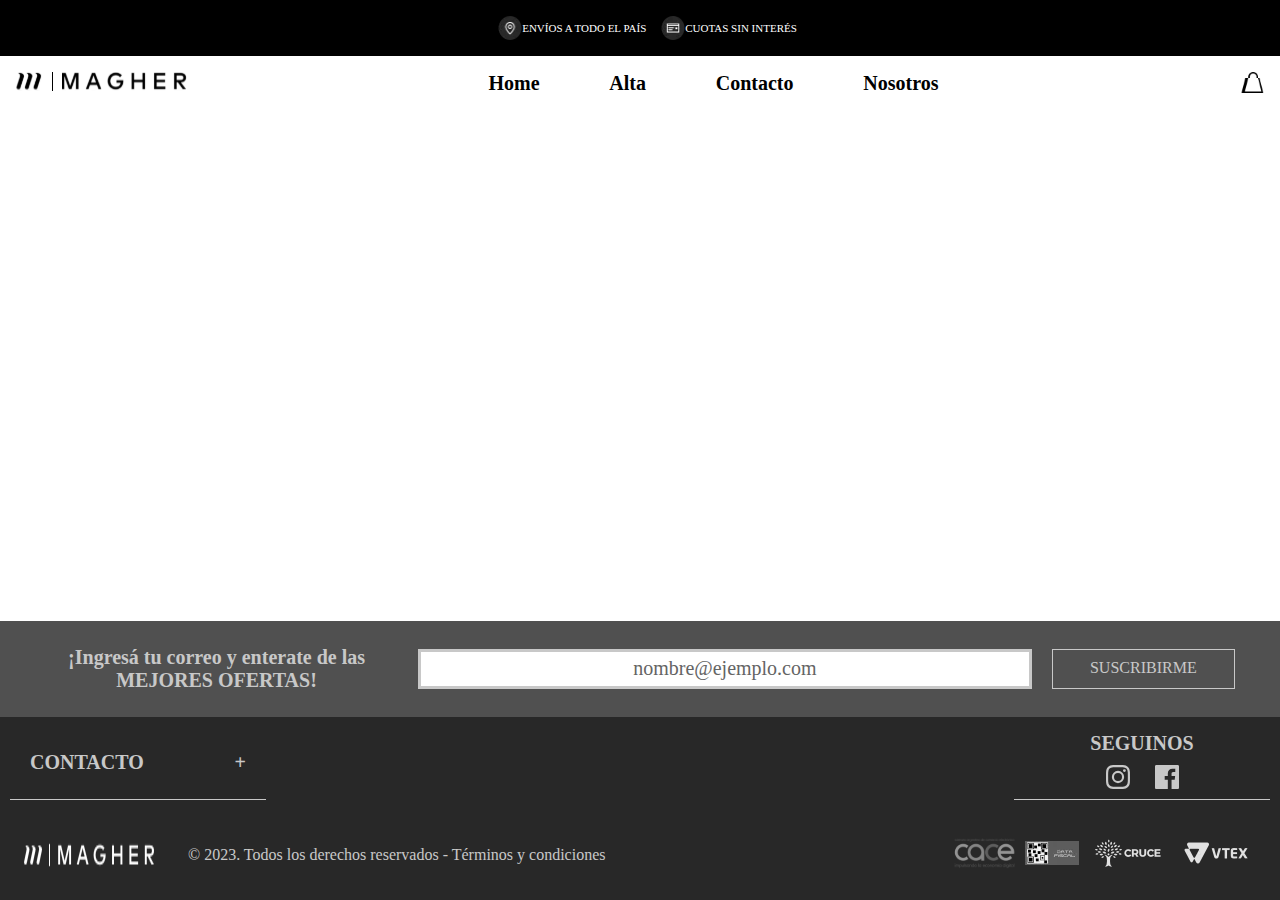
==== public/index.html @ 9e86ee28 "Header finished. Burguer Menu finished" ====
<!DOCTYPE html>
<html lang="en">
<head>
    <meta charset="UTF-8">
    <meta http-equiv="X-UA-Compatible" content="IE=edge">
    <meta name="viewport" content="width=device-width, initial-scale=1.0">
    <title>Document</title>

    <script defer src="../src/js/main.js"></script>
    <link rel="stylesheet" href="./styles/reset.css">
    <link rel="stylesheet" href="./styles/normalizer.css">
    <link rel="stylesheet" href="./styles/styles.css">
</head>
<body>
    <header class="Header">

        <section class="banner__article">
            <article class="article__top">
<!--iconos banner superior-->
                <picture class="top__icon">
                    <img src="../public/icons/icon-location.webp" alt="Location Icon" width="24" height="24px">
                    <p>ENVÍOS A TODO EL PAÍS</p>
                    <img src="../public/icons/icon-card.webp" alt="Card Icon" width="24" height="24px">
                    <p>CUOTAS SIN INTERÉS</p>
                </picture>
            </article>
        </section>

        <section class="main__article">
<!--Logo de la marca-->
            <article class="article__logo">
                <picture class="article__logo-img">
                    <img src="../public/images/logoHeader.svg" alt="Logo Header">
                </picture>
            </article>

<!--Barra de navegación-->
            <article class="article__navbar">
                <button id="open" class="open-menu">&#9776;</button>
                <nav class="navbar__nav" id="nav">
                    <button class="close-menu" id="close">X</i></button>
                    <ul class="nav__list">
                        <li class="nav__list-home"><a href="../public/index.html">Home</a></li>
                        <li class="nav__list-add"><a href="../public/pages/alta.html">Alta</a></li>
                        <li class="nav__list-contact"><a href="../public/pages/contacto.html">Contacto</a></li>
                        <li class="nav__list-about"><a href="../public/pages/nosotros.html">Nosotros</a></li>
                    </ul>
                </nav>
            </article>
<!--Icono de carrito de compras-->
            <article class="article__shop">
                <picture class="shop__icon">
                    <img src="../public/icons/icon-bag.png" alt="Shop Icon" width="24" height="24px">
                </picture>
            </article>
        </section>
    </header>


    <main class="Main">

    </main>




    <footer class="Footer">
<!--Suscripción a página de Ofertas-->
        <div class="footer__form">
            <p class="form__title">¡Ingresá tu correo y enterate de las MEJORES OFERTAS!</p>
            <form class="form__input" action="index.php" method="post">
                <input class="form__input-text" type="email" name="email" placeholder="nombre@ejemplo.com">
                <input class="form__input-buttom" type="submit" value="SUSCRIBIRME">
            </form>
        </div>

<!--Link a cotacto-->
        <div class="footer__box">
        <div class="footer__contact">
        <a href="../public/pages/contacto.html">CONTACTO</a>
        <a href="../public/pages/contacto.html">+</a>
        </div>

        <div class="footer__follow">
            <p class="follow__p">SEGUINOS</p>

<!--Redes Sociales de la Marca-->
            <picture class="follow__logo">
                <a class="logo__ig" href="https://www.instagram.com/magherok/?hl=es" target="_blank">
                <img src="../public/icons/icon-instagram.svg" alt="Instagram Logo">
                </a>
                <a class="logo__fb" href="https://www.facebook.com/magherok/?locale=es_LA" target="_blank">
                <img src="../public/icons/icon-facebook.svg" alt="Facebook Logo">
                </a>
            </picture>
            </div>

        </div>

<!--Logo del footer-->
        <div class="footer__brand">
            <picture class="footer__brand-logo">
                <img src="../public/images/logoFooter.webp" alt="Brand Image">
                <p class="brand__copy">&copy; 2023. Todos los derechos reservados - Términos y condiciones</p> 
            </picture>   
<!--Logos de links externos-->
            <picture class="footer__brand-refer">
                <a class="brand__cace" href="https://cace.org.ar/">
                <img src="../public/images/logoCace.svg" alt="Cace Logo">
                </a>
                <a class="brand__afip"  href="https://www.afip.gob.ar">
                <img src="../public/images/logoAfip.webp" alt="Afip Logo">
                </a>
                <a class="brand__cruce"  href="https://www.e-cruce.com">
                <img src="../public/images/logoCruce.webp" alt="Cruce Logo">
                </a>
                <a class="brand__vtex"  href="https://vtex.com">
                <img src="../public/images/logoVtex.webp" alt="Vtex Logo">
                </a>
            </picture>
        </div>
    </footer>
    
</body>
</html>
---- public/styles/normalizer.css ----
/*! normalize.css v8.0.1 | MIT License | github.com/necolas/normalize.css */

/* Document
   ========================================================================== */

/**
 * 1. Correct the line height in all browsers.
 * 2. Prevent adjustments of font size after orientation changes in iOS.
 */

 html {
  line-height: 1.15; /* 1 */
  -webkit-text-size-adjust: 100%; /* 2 */
}

/* Sections
   ========================================================================== */

/**
 * Remove the margin in all browsers.
 */

body {
  margin: 0;
  padding: 0;
}

/**
 * Render the `main` element consistently in IE.
 */

main {
  display: block;
}

/**
 * Correct the font size and margin on `h1` elements within `section` and
 * `article` contexts in Chrome, Firefox, and Safari.
 */

h1 {
  font-size: 2em;
  margin: 0.67em 0;
}

h2 { font-size: 1.75em; }
h3 { font-size: 1.5em ;}
/* Grouping content
   ========================================================================== */

/**
 * 1. Add the correct box sizing in Firefox.
 * 2. Show the overflow in Edge and IE.
 */

hr {
  box-sizing: content-box; /* 1 */
  height: 0; /* 1 */
  overflow: visible; /* 2 */
}

/**
 * 1. Correct the inheritance and scaling of font size in all browsers.
 * 2. Correct the odd `em` font sizing in all browsers.
 */

pre {
  font-family: monospace, monospace; /* 1 */
  font-size: 1em; /* 2 */
}

/* Text-level semantics
   ========================================================================== */

/**
 * Remove the gray background on active links in IE 10.
 */

a {
  background-color: transparent;
}

/**
 * 1. Remove the bottom border in Chrome 57-
 * 2. Add the correct text decoration in Chrome, Edge, IE, Opera, and Safari.
 */

abbr[title] {
  border-bottom: none; /* 1 */
  text-decoration: underline; /* 2 */
  text-decoration: underline dotted; /* 2 */
}

/**
 * Add the correct font weight in Chrome, Edge, and Safari.
 */

b,
strong {
  font-weight: bolder;
}

/**
 * 1. Correct the inheritance and scaling of font size in all browsers.
 * 2. Correct the odd `em` font sizing in all browsers.
 */

code,
kbd,
samp {
  font-family: monospace, monospace; /* 1 */
  font-size: 1em; /* 2 */
}

/**
 * Add the correct font size in all browsers.
 */

small {
  font-size: 80%;
}

/**
 * Prevent `sub` and `sup` elements from affecting the line height in
 * all browsers.
 */

sub,
sup {
  font-size: 75%;
  line-height: 0;
  position: relative;
  vertical-align: baseline;
}

sub {
  bottom: -0.25em;
}

sup {
  top: -0.5em;
}

/* Embedded content
   ========================================================================== */

/**
 * Remove the border on images inside links in IE 10.
 */

img {
  border-style: none;
}

/* Forms
   ========================================================================== */

/**
 * 1. Change the font styles in all browsers.
 * 2. Remove the margin in Firefox and Safari.
 */

button,
input,
optgroup,
select,
textarea {
  font-family: inherit; /* 1 */
  font-size: 100%; /* 1 */
  line-height: 1.15; /* 1 */
  margin: 0; /* 2 */
}

/**
 * Show the overflow in IE.
 * 1. Show the overflow in Edge.
 */

button,
input { /* 1 */
  overflow: visible;
}

/**
 * Remove the inheritance of text transform in Edge, Firefox, and IE.
 * 1. Remove the inheritance of text transform in Firefox.
 */

button,
select { /* 1 */
  text-transform: none;
}

/**
 * Correct the inability to style clickable types in iOS and Safari.
 */

button,
[type="button"],
[type="reset"],
[type="submit"] {
  -webkit-appearance: button;
}

/**
 * Remove the inner border and padding in Firefox.
 */

button::-moz-focus-inner,
[type="button"]::-moz-focus-inner,
[type="reset"]::-moz-focus-inner,
[type="submit"]::-moz-focus-inner {
  border-style: none;
  padding: 0;
}

/**
 * Restore the focus styles unset by the previous rule.
 */

button:-moz-focusring,
[type="button"]:-moz-focusring,
[type="reset"]:-moz-focusring,
[type="submit"]:-moz-focusring {
  outline: 1px dotted ButtonText;
}

/**
 * Correct the padding in Firefox.
 */

fieldset {
  padding: 0.35em 0.75em 0.625em;
}

/**
 * 1. Correct the text wrapping in Edge and IE.
 * 2. Correct the color inheritance from `fieldset` elements in IE.
 * 3. Remove the padding so developers are not caught out when they zero out
 *    `fieldset` elements in all browsers.
 */

legend {
  box-sizing: border-box; /* 1 */
  color: inherit; /* 2 */
  display: table; /* 1 */
  max-width: 100%; /* 1 */
  padding: 0; /* 3 */
  white-space: normal; /* 1 */
}

/**
 * Add the correct vertical alignment in Chrome, Firefox, and Opera.
 */

progress {
  vertical-align: baseline;
}

/**
 * Remove the default vertical scrollbar in IE 10+.
 */

textarea {
  overflow: auto;
}

/**
 * 1. Add the correct box sizing in IE 10.
 * 2. Remove the padding in IE 10.
 */

[type="checkbox"],
[type="radio"] {
  box-sizing: border-box; /* 1 */
  padding: 0; /* 2 */
}

/**
 * Correct the cursor style of increment and decrement buttons in Chrome.
 */

[type="number"]::-webkit-inner-spin-button,
[type="number"]::-webkit-outer-spin-button {
  height: auto;
}

/**
 * 1. Correct the odd appearance in Chrome and Safari.
 * 2. Correct the outline style in Safari.
 */

[type="search"] {
  -webkit-appearance: textfield; /* 1 */
  outline-offset: -2px; /* 2 */
}

/**
 * Remove the inner padding in Chrome and Safari on macOS.
 */

[type="search"]::-webkit-search-decoration {
  -webkit-appearance: none;
}

/**
 * 1. Correct the inability to style clickable types in iOS and Safari.
 * 2. Change font properties to `inherit` in Safari.
 */

::-webkit-file-upload-button {
  -webkit-appearance: button; /* 1 */
  font: inherit; /* 2 */
}

/* Interactive
   ========================================================================== */

/*
 * Add the correct display in Edge, IE 10+, and Firefox.
 */

details {
  display: block;
}

/*
 * Add the correct display in all browsers.
 */

summary {
  display: list-item;
}

/* Misc
   ========================================================================== */

/**
 * Add the correct display in IE 10+.
 */

template {
  display: none;
}

/**
 * Add the correct display in IE 10.
 */

[hidden] {
  display: none;
}
---- public/styles/styles.css ----
/* // Header */
.Header {
  font-family: "roboto-bold";
}
.Header .main__article {
  font-weight: 700;
  font-size: 20px;
}
.Header .banner__article {
  background-color: rgb(0, 0, 0);
  color: white;
  padding: 1rem;
  font-size: 11px;
}
.Header .article__top {
  display: flex;
  align-items: center;
  justify-content: center;
}
.Header .article__top .top__icon {
  display: flex;
  align-items: center;
}
.Header .article__top .top__icon img {
  margin-left: 15px;
}

@media (min-width: 320px) {
  .Header .main__article {
    display: flex;
    justify-content: space-between;
    padding: 1rem;
  }
  .Header .main__article .article__navbar {
    display: flex;
  }
}
@media (min-width: 768px) {
  .Header .main__article .article__navbar .nav__list {
    display: flex;
    align-items: center;
    width: 300px;
    justify-content: space-between;
  }
}
@media (min-width: 1024px) {
  .Header .main__article .article__navbar .nav__list {
    width: 450px;
  }
}
/* // Footer */
footer {
  font-family: "MarkPro-Medium";
  position: fixed;
  bottom: 0;
  width: 100%;
  background-color: rgb(40, 40, 40);
  color: rgb(200, 200, 200);
}
footer .footer__form {
  background-color: rgb(80, 80, 80);
}

@media (min-width: 320px) {
  footer {
    height: auto;
  }
  footer .footer__form {
    display: flex;
    align-items: center;
    justify-content: space-between;
    flex-direction: column;
    padding: 10px 20px;
  }
  footer .footer__form .form__title {
    text-align: center;
    font-size: 20px;
    font-weight: 600;
    padding: 5px 20px;
    margin: 10px;
  }
  footer .footer__form .form__input {
    display: flex;
    align-items: center;
    flex-direction: column;
    width: 100%;
    margin: 5px;
  }
  footer .footer__form .form__input .form__input-text {
    border: 3px solid rgb(200, 200, 200);
    color: rgb(100, 100, 100);
    width: 100%;
    height: 40px;
    background-color: white;
    padding: 5px;
    font-size: 20px;
    font-weight: 400;
  }
  footer .footer__form .form__input .form__input-buttom {
    border: 1px solid rgb(200, 200, 200);
    text-align: center;
    height: 40px;
    width: 100%;
    margin: 5px;
    cursor: pointer;
  }
  footer .footer__form .form__input .form__input-buttom:hover {
    background-color: rgb(200, 200, 200);
    color: white;
  }
  footer .footer__contact {
    display: flex;
    align-items: center;
    justify-content: space-between;
    font-size: 20px;
    font-weight: 600;
    padding: 5px 20px;
    border-bottom: solid 1px rgb(200, 200, 200);
    margin: 10px;
  }
  footer .footer__follow {
    display: flex;
    align-items: center;
    justify-content: space-between;
    font-size: 20px;
    font-weight: 600;
    padding: 5px 20px;
    border-bottom: solid 1px rgb(200, 200, 200);
    margin: 10px;
  }
  footer .footer__follow .logo__fb {
    margin-left: 20px;
  }
  footer .footer__brand {
    margin-top: 20px;
    margin-bottom: 20px;
    padding: 0 20px;
  }
  footer .footer__brand .brand__copy {
    margin: 10px 0 10px 0;
  }
  footer .footer__brand .footer__brand-refer {
    display: flex;
    align-items: center;
    justify-content: space-between;
  }
  footer .footer__brand .footer__brand-refer .brand__cace {
    margin: 5px;
  }
  footer .footer__brand .footer__brand-refer .brand__afip {
    margin: 5px;
  }
  footer .footer__brand .footer__brand-refer .brand__cruce {
    margin: 5px;
  }
  footer .footer__brand .footer__brand-refer .brand__vtex {
    margin: 5px;
  }
}
@media (min-width: 768px) {
  .form__input-text {
    text-align: center;
  }
}
@media (min-width: 1024px) {
  footer .footer__form {
    display: flex;
    flex-direction: row;
    flex-wrap: nowrap;
    align-items: center;
  }
  footer .footer__form .form__input {
    display: flex;
    align-items: center;
    flex-direction: row;
    width: 100%;
    margin: 5px;
    margin-right: 20px;
  }
  footer .footer__form .form__input .form__input-buttom {
    width: 30%;
    margin-left: 20px;
  }
  footer .footer__box {
    display: flex;
    align-items: stretch;
    justify-content: space-between;
  }
  footer .footer__box .follow__p {
    margin-bottom: 10px;
  }
  footer .footer__box .footer__contact {
    width: 20%;
    margin: 10px;
  }
  footer .footer__box .footer__follow {
    display: flex;
    flex-direction: column;
    width: 20%;
  }
  footer .footer__brand {
    display: flex;
    align-items: center;
    justify-content: space-between;
  }
  footer .footer__brand .footer__brand-logo {
    display: flex;
  }
  footer .footer__brand .footer__brand-logo .brand__copy {
    margin-left: 30px;
  }
}
/* // Navbar */
.nav__list {
  list-style-type: none;
  display: flex;
  gap: 1rem;
}

.nav-list li a {
  text-decoration: none;
  color: #1c1c1c;
}

.open-menu,
.close-menu {
  display: none;
}

@media screen and (max-width: 550px) {
  .open-menu,
  .close-menu {
    display: block;
    border: 0;
    font-size: 1.25rem;
    background-color: transparent;
    cursor: pointer;
  }
  .open-menu {
    color: #1c1c1c;
  }
  .close-menu {
    color: #ececec;
  }
  .navbar__nav {
    opacity: 0;
    visibility: hidden;
    display: flex;
    flex-direction: column;
    align-items: end;
    gap: 1rem;
    position: absolute;
    top: 0;
    right: 0;
    bottom: 0;
    background-color: #1c1c1c;
    padding: 2rem;
    box-shadow: 0 0 0 100vmax rgba(0, 0, 0, 0.5);
  }
  .navbar__nav.visible {
    opacity: 1;
    visibility: visible;
  }
  .nav__list {
    flex-direction: column;
    align-items: end;
  }
  .nav__list li a {
    color: #ececec;
  }
}
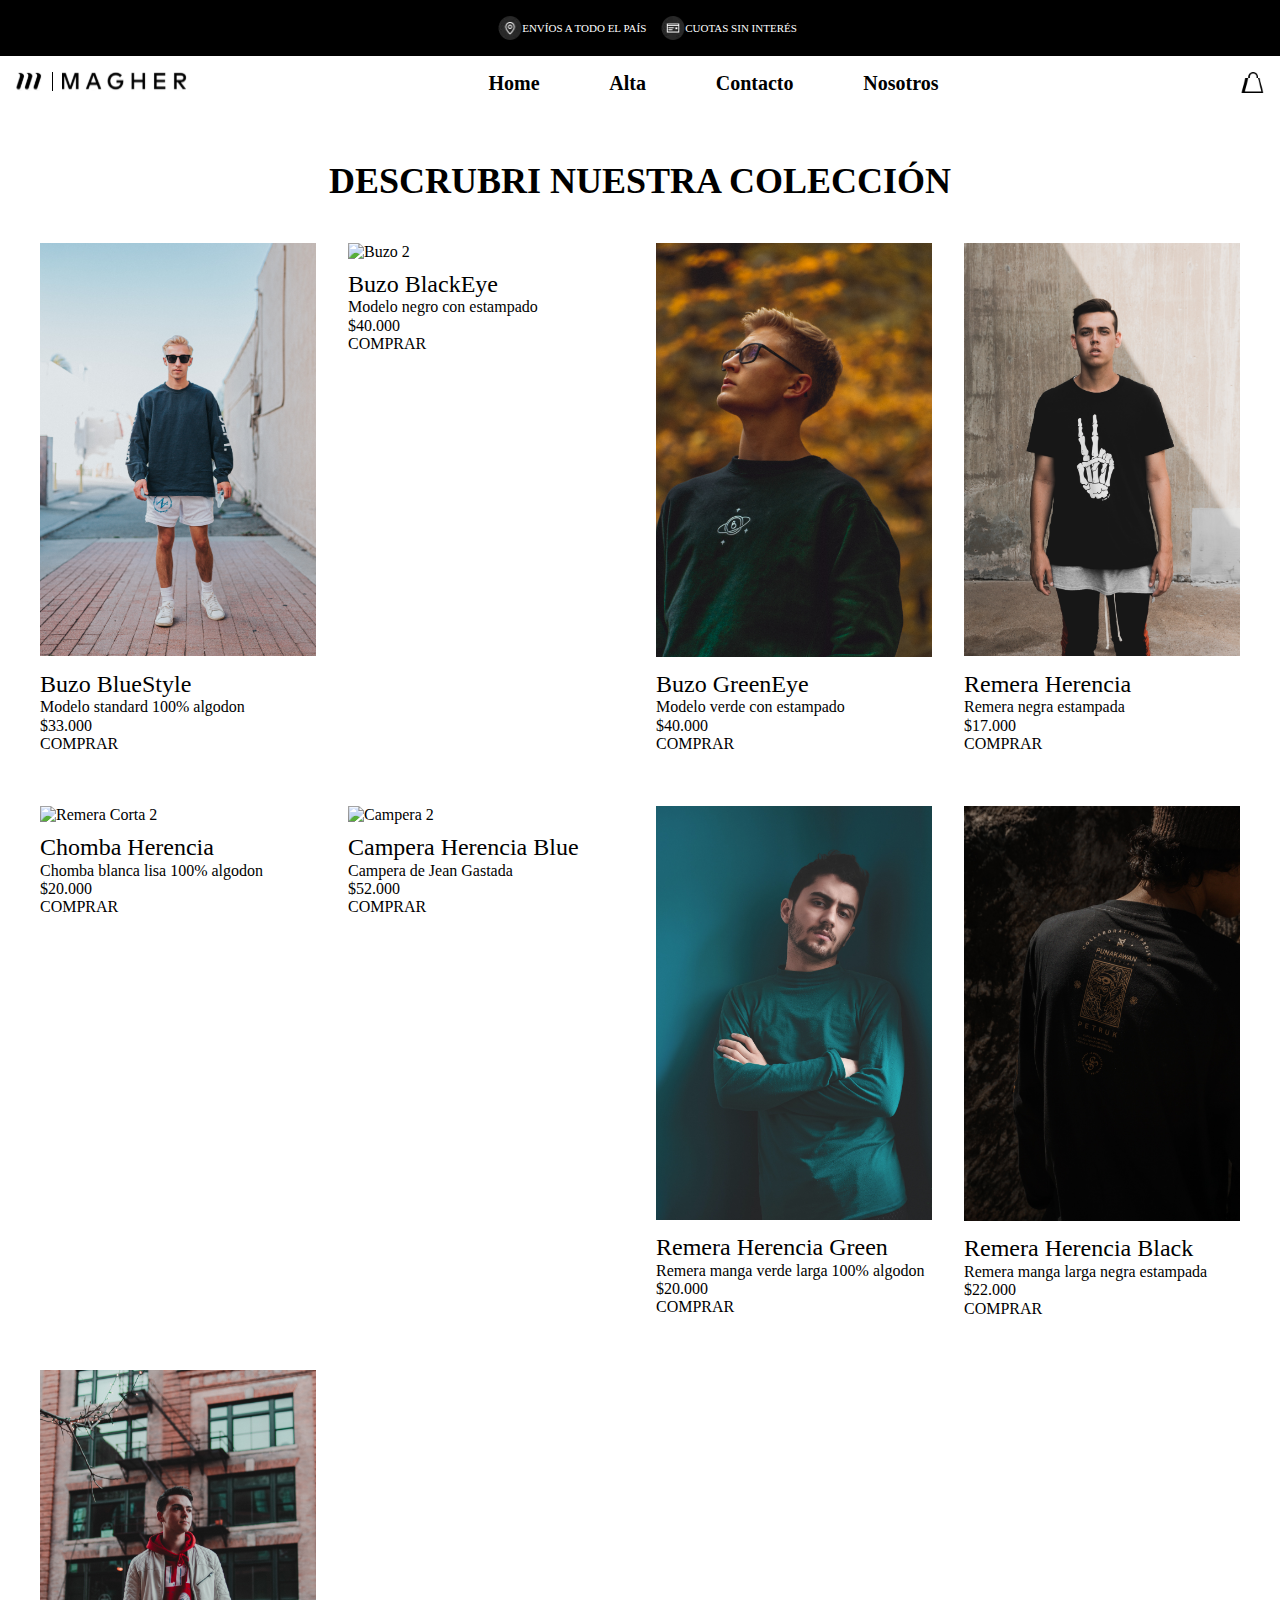
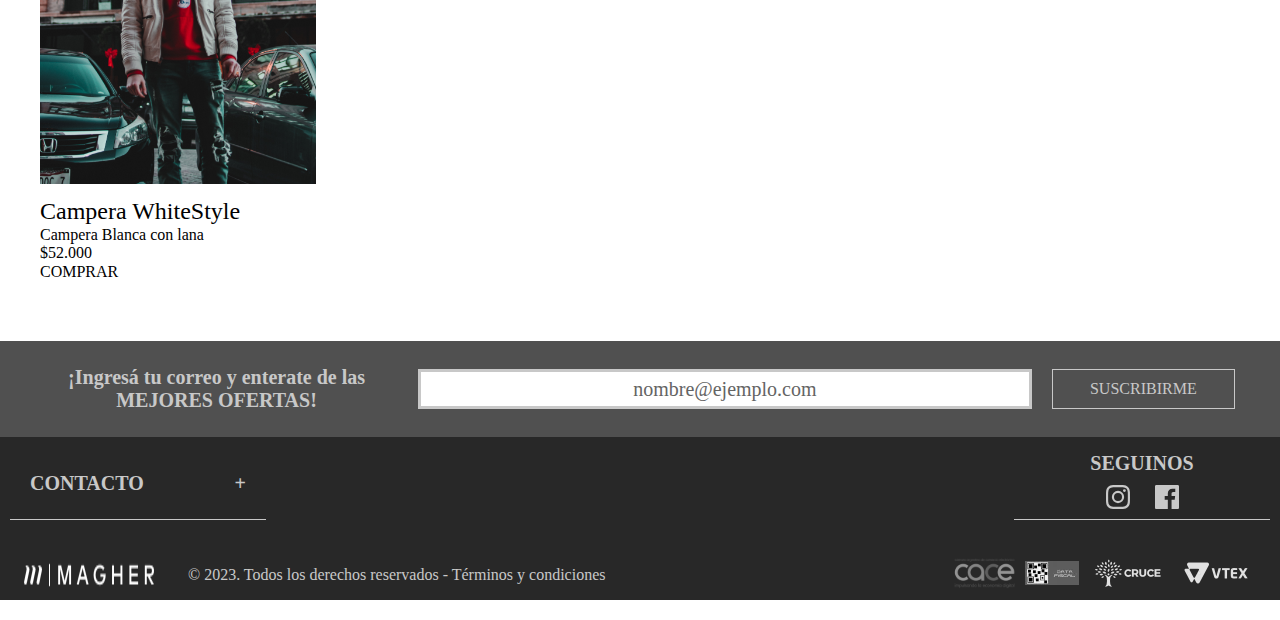
==== commit d307292a: "Index main on going" ====
--- a/public/index.html
+++ b/public/index.html
@@ -4,12 +4,13 @@
     <meta charset="UTF-8">
     <meta http-equiv="X-UA-Compatible" content="IE=edge">
     <meta name="viewport" content="width=device-width, initial-scale=1.0">
-    <title>Document</title>
+    <title>Magher</title>
 
     <script defer src="../src/js/main.js"></script>
     <link rel="stylesheet" href="./styles/reset.css">
     <link rel="stylesheet" href="./styles/normalizer.css">
     <link rel="stylesheet" href="./styles/styles.css">
+    <script src="https://kit.fontawesome.com/887a835504.js" crossorigin="anonymous"></script>
 </head>
 <body>
     <header class="Header">
@@ -58,11 +59,159 @@
 
 
     <main class="Main">
-
+        
+        <section class="header__title">
+            <article class="title__article">
+                <h1 class="article__h1">DESCRUBRI NUESTRA COLECCIÓN</h1>
+            </article>
+        </section>
+
+        <section class="main__product">
+            <article class="product__article">
+                <header class="product__article-h">
+                    <picture>
+                        <img src="./catalog/c_buzo1.jpg" alt="Buzo 1">
+                    </picture>
+                </header>
+                <main class="product__article-m">
+                    <h3>Buzo BlueStyle</h2>
+                    <p>Modelo standard 100% algodon</p>
+                    <p>$33.000</p>
+                </main>
+                <footer class="product__article-f">
+                    <button">COMPRAR</button>
+                </footer>
+            </article>
+
+            <article class="product__article">
+                <header class="product__article-h">
+                    <picture>
+                        <img src="./catalog/c_buzo2.jpg" alt="Buzo 2">
+                    </picture>
+                </header>
+                <main class="product__article-m">
+                    <h3>Buzo BlackEye</h2>
+                    <p>Modelo negro con estampado</p>
+                    <p>$40.000</p>
+                </main>
+                <footer class="product__article-f">
+                    <button">COMPRAR</button>
+                </footer>
+            </article>
+
+            <article class="product__article">
+                <header class="product__article-h">
+                    <picture>
+                        <img src="./catalog/c_buzo3.jpg" alt="Buzo 3">
+                    </picture>
+                </header>
+                <main class="product__article-m">
+                    <h3>Buzo GreenEye</h2>
+                    <p>Modelo verde con estampado</p>
+                    <p>$40.000</p>
+                </main>
+                <footer class="product__article-f">
+                    <button">COMPRAR</button>
+                </footer>
+            </article>
+
+            <article class="product__article">
+                <header class="product__article-h">
+                    <picture>
+                        <img src="./catalog/c_remeraC1.jpg" alt="Remera Corta 1">
+                    </picture>
+                </header>
+                <main class="product__article-m">
+                    <h3>Remera Herencia</h2>
+                    <p>Remera negra estampada</p>
+                    <p>$17.000</p>
+                </main>
+                <footer class="product__article-f">
+                    <button">COMPRAR</button>
+                </footer>
+            </article>
+
+            <article class="product__article">
+                <header class="product__article-h">
+                    <picture>
+                        <img src="./catalog/c_remeraC2.jpg" alt="Remera Corta 2">
+                    </picture>
+                </header>
+                <main class="product__article-m">
+                    <h3>Chomba Herencia</h2>
+                    <p>Chomba blanca lisa 100% algodon</p>
+                    <p>$20.000</p>
+                </main>
+                <footer class="product__article-f">
+                    <button">COMPRAR</button>
+                </footer>
+            </article>
+
+            <article class="product__article">
+                <header class="product__article-h">
+                    <picture>
+                        <img src="./catalog/c_campera2.jpg" alt="Campera 2">
+                    </picture>
+                </header>
+                <main class="product__article-m">
+                    <h3>Campera Herencia Blue</h2>
+                    <p>Campera de Jean Gastada</p>
+                    <p>$52.000</p>
+                </main>
+                <footer class="product__article-f">
+                    <button">COMPRAR</button>
+                </footer>
+            </article>
+
+            <article class="product__article">
+                <header class="product__article-h">
+                    <picture>
+                        <img src="./catalog/c_remeraL2.jpg" alt="Remera Larga 2">
+                    </picture>
+                </header>
+                <main class="product__article-m">
+                    <h3>Remera Herencia Green</h2>
+                    <p>Remera manga verde larga 100% algodon</p>
+                    <p>$20.000</p>
+                </main>
+                <footer class="product__article-f">
+                    <button">COMPRAR</button>
+                </footer>
+            </article>
+
+            <article class="product__article">
+                <header class="product__article-h">
+                    <picture>
+                        <img src="./catalog/c_remeraL3.jpg" alt="Remera Larga 3">
+                    </picture>
+                </header>
+                <main class="product__article-m">
+                    <h3>Remera Herencia Black</h2>
+                    <p>Remera manga larga negra estampada</p>
+                    <p>$22.000</p>
+                </main>
+                <footer class="product__article-f">
+                    <button">COMPRAR</button>
+                </footer>
+            </article>
+
+            <article class="product__article">
+                <header class="product__article-h">
+                    <picture>
+                        <img src="./catalog/c_campera1.jpg" alt="Campera 1">
+                    </picture>
+                </header>
+                <main class="product__article-m">
+                    <h3>Campera WhiteStyle</h2>
+                    <p>Campera Blanca con lana</p>
+                    <p>$52.000</p>
+                </main>
+                <footer class="product__article-f">
+                    <button">COMPRAR</button>
+                </footer>
+            </article>
+        </section>
     </main>
-
-
-
 
     <footer class="Footer">
 <!--Suscripción a página de Ofertas-->
--- a/public/styles/styles.css
+++ b/public/styles/styles.css
@@ -48,16 +48,55 @@
     width: 450px;
   }
 }
+.Main {
+  padding: 20px;
+}
+@media (min-width: 320px) {
+  .Main .article__h1 {
+    font-size: 20px;
+    font-weight: 600;
+    text-align: center;
+    margin-bottom: 20px;
+  }
+  .Main .main__product {
+    display: grid;
+    grid-template-columns: 1fr;
+    gap: 1rem;
+    font-family: Georgia, "Times New Roman", Times, serif;
+  }
+  .Main .main__product img {
+    max-width: 100%;
+    height: auto;
+    margin-bottom: 10px;
+  }
+}
+@media (min-width: 768px) {
+  .Main .article__h1 {
+    font-size: 36px;
+  }
+  .Main .main__product {
+    grid-template-columns: 1fr 1fr;
+  }
+}
+@media (min-width: 1024px) {
+  .Main .main__product {
+    grid-template-columns: 1fr 1fr 1fr 1fr;
+    gap: 2rem;
+    padding: 20px;
+  }
+  .Main .main__product .product__article {
+    margin-bottom: 20px;
+  }
+}
+
 /* // Footer */
-footer {
+.Footer {
   font-family: "MarkPro-Medium";
-  position: fixed;
-  bottom: 0;
   width: 100%;
   background-color: rgb(40, 40, 40);
   color: rgb(200, 200, 200);
 }
-footer .footer__form {
+.Footer .footer__form {
   background-color: rgb(80, 80, 80);
 }
 
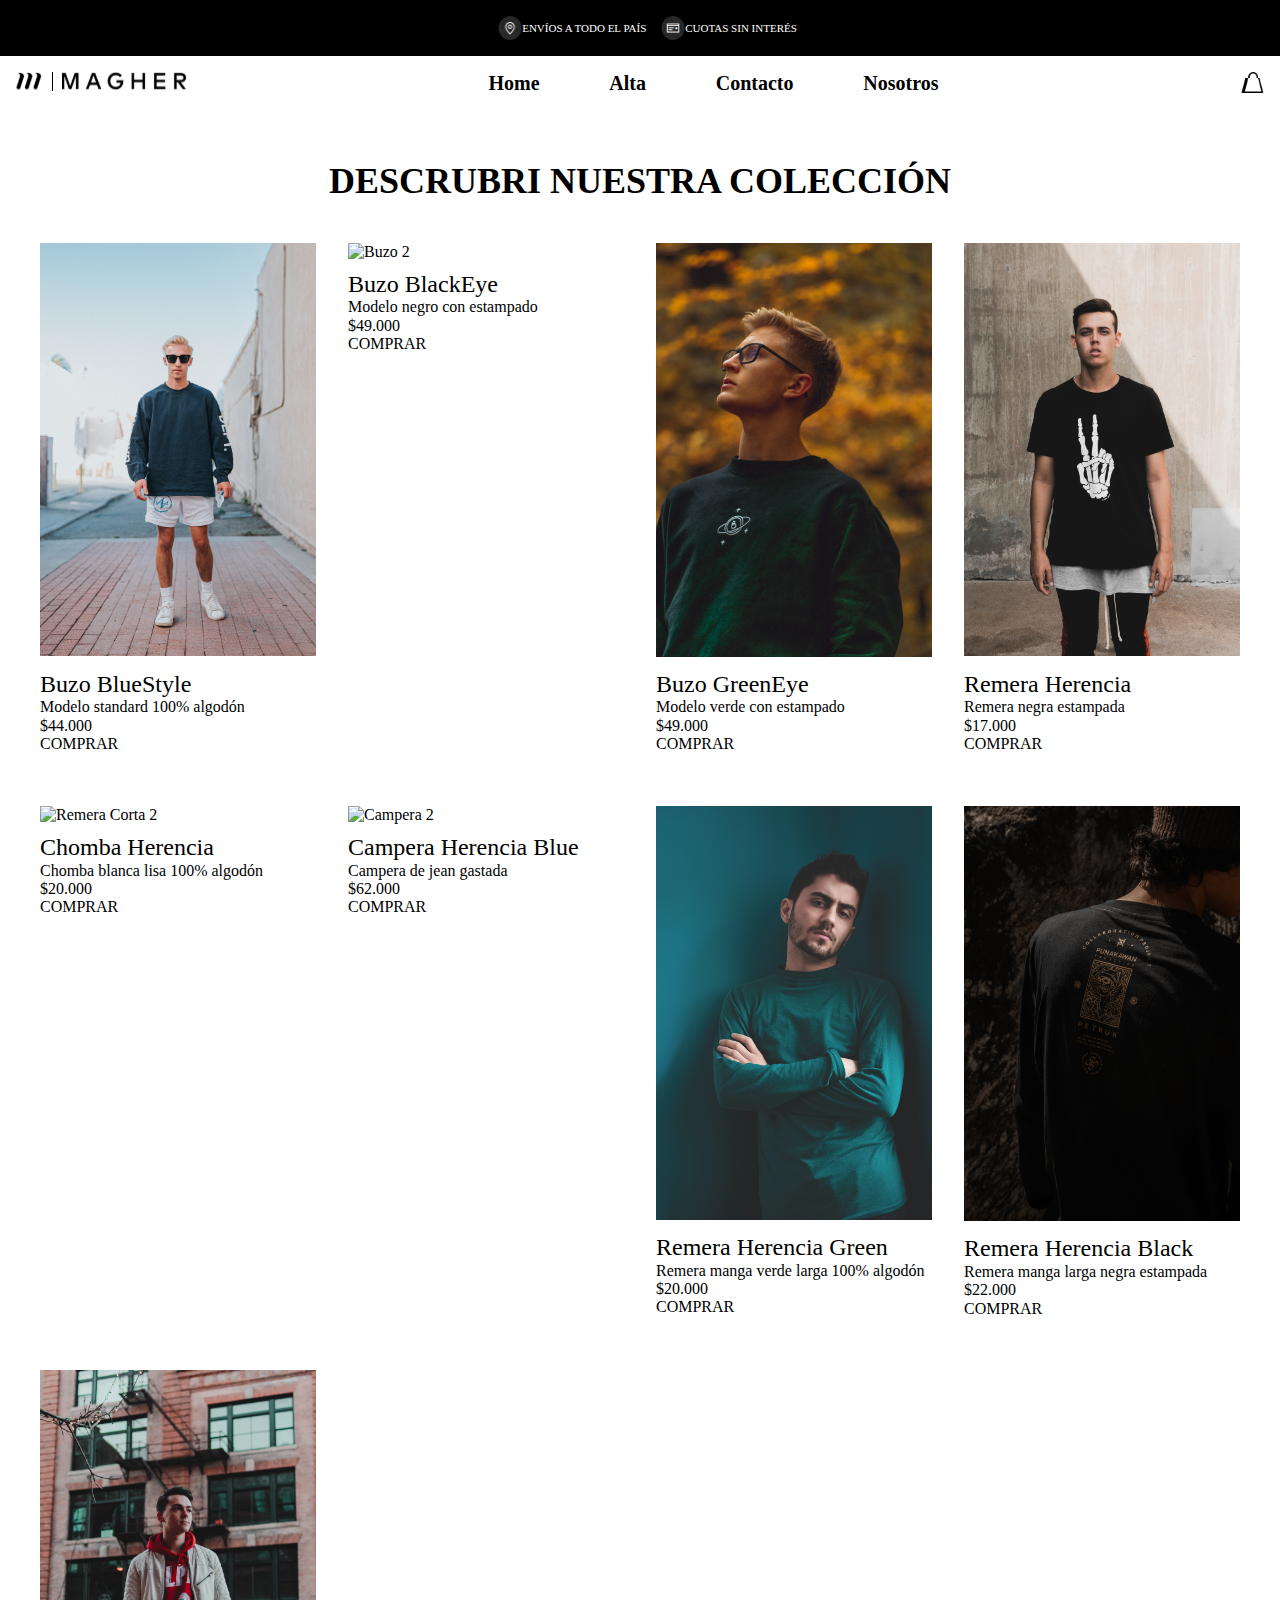
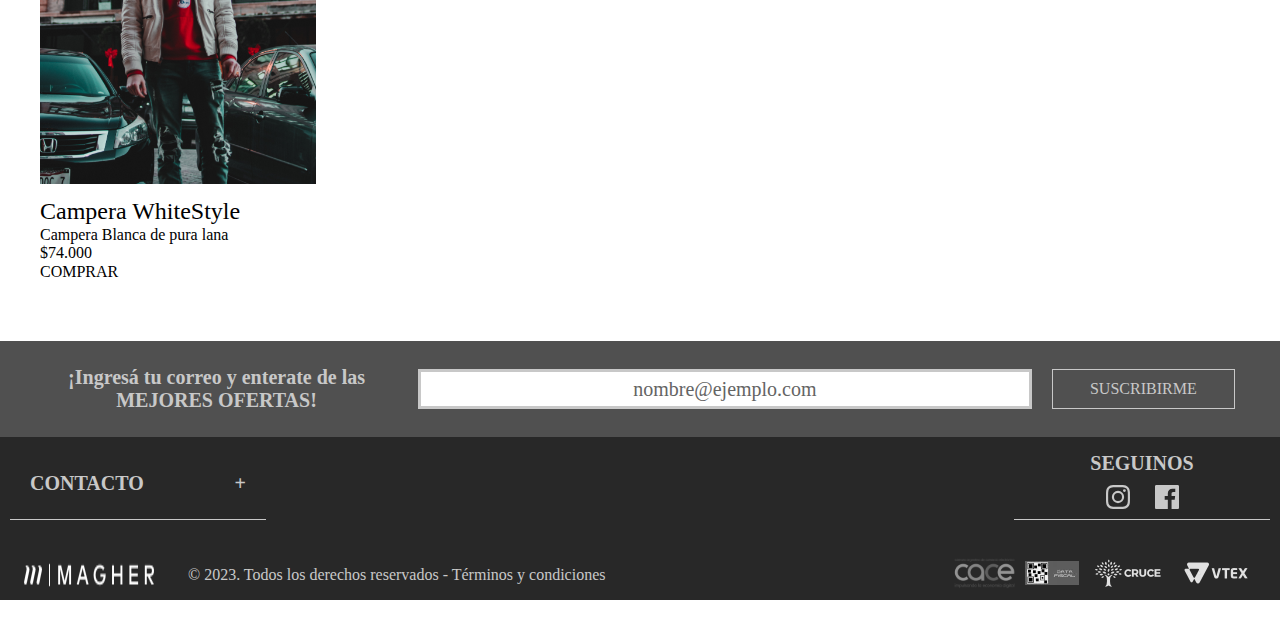
==== commit 69913523: "index on going. fix prices & images" ====
--- a/public/index.html
+++ b/public/index.html
@@ -75,8 +75,8 @@
                 </header>
                 <main class="product__article-m">
                     <h3>Buzo BlueStyle</h2>
-                    <p>Modelo standard 100% algodon</p>
-                    <p>$33.000</p>
+                    <p>Modelo standard 100% algodón</p>
+                    <p>$44.000</p>
                 </main>
                 <footer class="product__article-f">
                     <button">COMPRAR</button>
@@ -92,7 +92,7 @@
                 <main class="product__article-m">
                     <h3>Buzo BlackEye</h2>
                     <p>Modelo negro con estampado</p>
-                    <p>$40.000</p>
+                    <p>$49.000</p>
                 </main>
                 <footer class="product__article-f">
                     <button">COMPRAR</button>
@@ -108,7 +108,7 @@
                 <main class="product__article-m">
                     <h3>Buzo GreenEye</h2>
                     <p>Modelo verde con estampado</p>
-                    <p>$40.000</p>
+                    <p>$49.000</p>
                 </main>
                 <footer class="product__article-f">
                     <button">COMPRAR</button>
@@ -139,7 +139,7 @@
                 </header>
                 <main class="product__article-m">
                     <h3>Chomba Herencia</h2>
-                    <p>Chomba blanca lisa 100% algodon</p>
+                    <p>Chomba blanca lisa 100% algodón</p>
                     <p>$20.000</p>
                 </main>
                 <footer class="product__article-f">
@@ -155,8 +155,8 @@
                 </header>
                 <main class="product__article-m">
                     <h3>Campera Herencia Blue</h2>
-                    <p>Campera de Jean Gastada</p>
-                    <p>$52.000</p>
+                    <p>Campera de jean gastada</p>
+                    <p>$62.000</p>
                 </main>
                 <footer class="product__article-f">
                     <button">COMPRAR</button>
@@ -171,7 +171,7 @@
                 </header>
                 <main class="product__article-m">
                     <h3>Remera Herencia Green</h2>
-                    <p>Remera manga verde larga 100% algodon</p>
+                    <p>Remera manga verde larga 100% algodón</p>
                     <p>$20.000</p>
                 </main>
                 <footer class="product__article-f">
@@ -203,8 +203,8 @@
                 </header>
                 <main class="product__article-m">
                     <h3>Campera WhiteStyle</h2>
-                    <p>Campera Blanca con lana</p>
-                    <p>$52.000</p>
+                    <p>Campera Blanca de pura lana</p>
+                    <p>$74.000</p>
                 </main>
                 <footer class="product__article-f">
                     <button">COMPRAR</button>
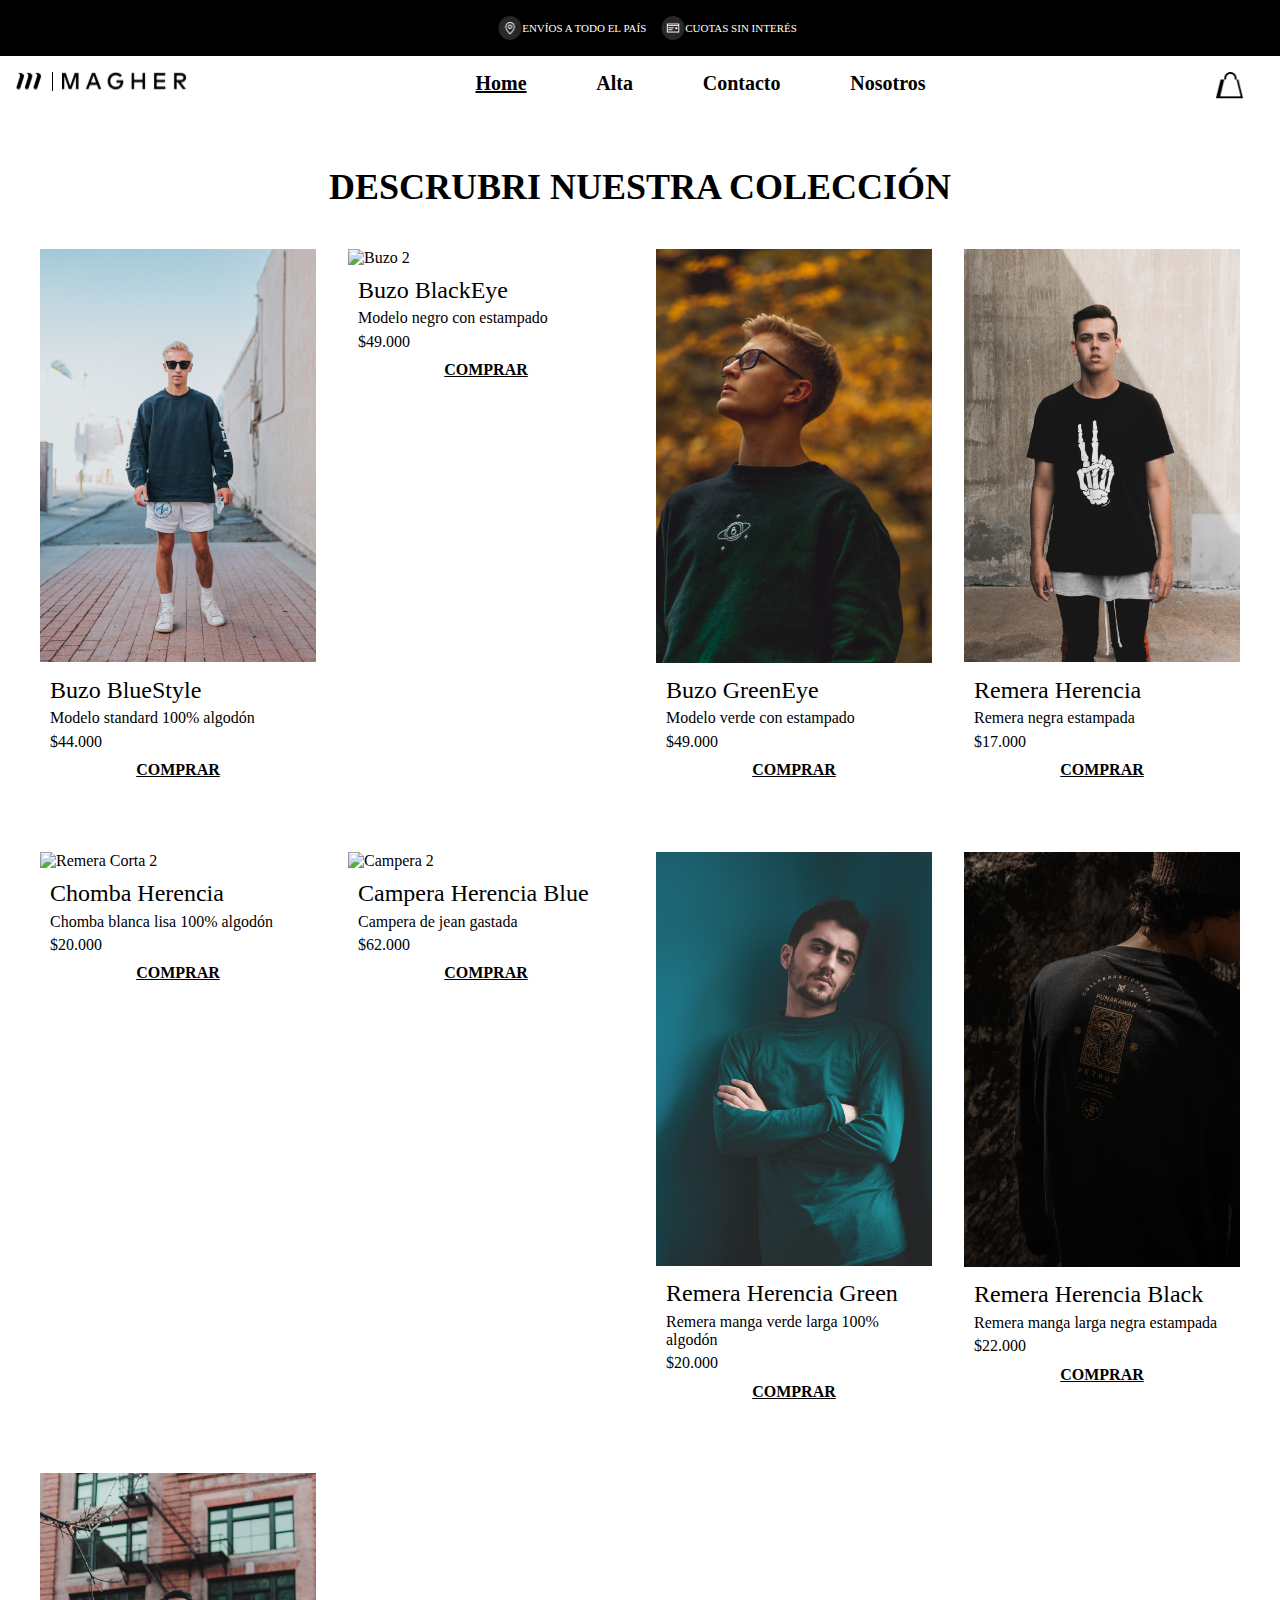
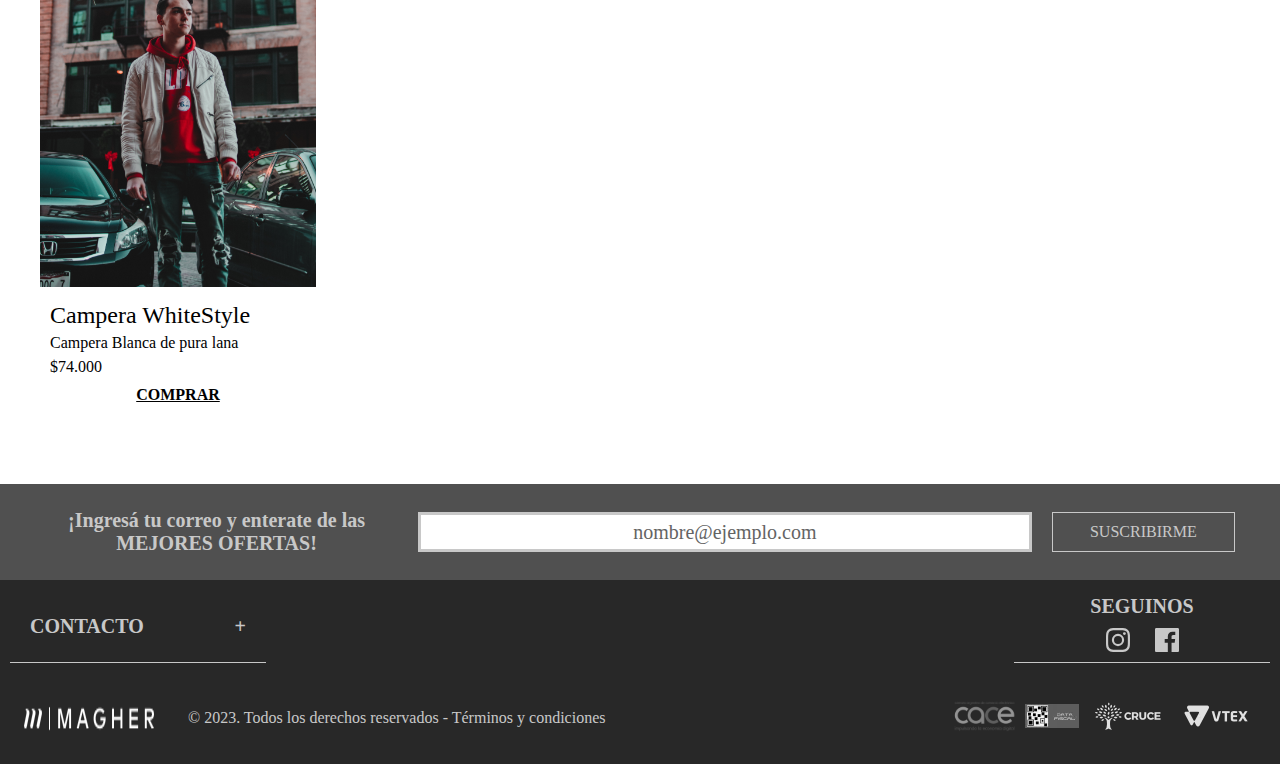
==== commit 484ba084: "underline nav active items" ====
--- a/public/index.html
+++ b/public/index.html
@@ -41,10 +41,10 @@
                 <nav class="navbar__nav" id="nav">
                     <button class="close-menu" id="close">X</i></button>
                     <ul class="nav__list">
-                        <li class="nav__list-home"><a href="../public/index.html">Home</a></li>
-                        <li class="nav__list-add"><a href="../public/pages/alta.html">Alta</a></li>
-                        <li class="nav__list-contact"><a href="../public/pages/contacto.html">Contacto</a></li>
-                        <li class="nav__list-about"><a href="../public/pages/nosotros.html">Nosotros</a></li>
+                        <li class="active"><a href="../public/index.html">Home</a></li>
+                        <li><a href="../public/pages/alta.html">Alta</a></li>
+                        <li><a href="../public/pages/contacto.html">Contacto</a></li>
+                        <li><a href="../public/pages/nosotros.html">Nosotros</a></li>
                     </ul>
                 </nav>
             </article>
--- a/public/styles/styles.css
+++ b/public/styles/styles.css
@@ -1,6 +1,11 @@
+html {
+  background-color: rgb(40, 40, 40);
+}
+
 /* // Header */
 .Header {
   font-family: "roboto-bold";
+  background-color: white;
 }
 .Header .main__article {
   font-weight: 700;
@@ -24,6 +29,9 @@
 .Header .article__top .top__icon img {
   margin-left: 15px;
 }
+.Header .shop__icon {
+  cursor: pointer;
+}
 
 @media (min-width: 320px) {
   .Header .main__article {
@@ -42,14 +50,22 @@
     width: 300px;
     justify-content: space-between;
   }
+  .Header .main__article .shop__icon {
+    margin-right: 20px;
+  }
 }
 @media (min-width: 1024px) {
+  .Header .shop__icon img {
+    height: 30px;
+    width: 30px;
+  }
   .Header .main__article .article__navbar .nav__list {
     width: 450px;
   }
 }
 .Main {
   padding: 20px;
+  background-color: white;
 }
 @media (min-width: 320px) {
   .Main .article__h1 {
@@ -63,6 +79,21 @@
     grid-template-columns: 1fr;
     gap: 1rem;
     font-family: Georgia, "Times New Roman", Times, serif;
+  }
+  .Main .main__product .product__article-m {
+    margin-left: 10px;
+  }
+  .Main .main__product .product__article-m p {
+    margin-top: 5px;
+  }
+  .Main .main__product .product__article-f {
+    margin-top: 10px;
+    display: flex;
+    justify-content: center;
+    text-decoration: underline;
+    font-weight: bold;
+    cursor: pointer;
+    margin-bottom: 20px;
   }
   .Main .main__product img {
     max-width: 100%;
@@ -264,6 +295,10 @@
 .open-menu,
 .close-menu {
   display: none;
+}
+
+.active a {
+  text-decoration: underline;
 }
 
 @media screen and (max-width: 550px) {
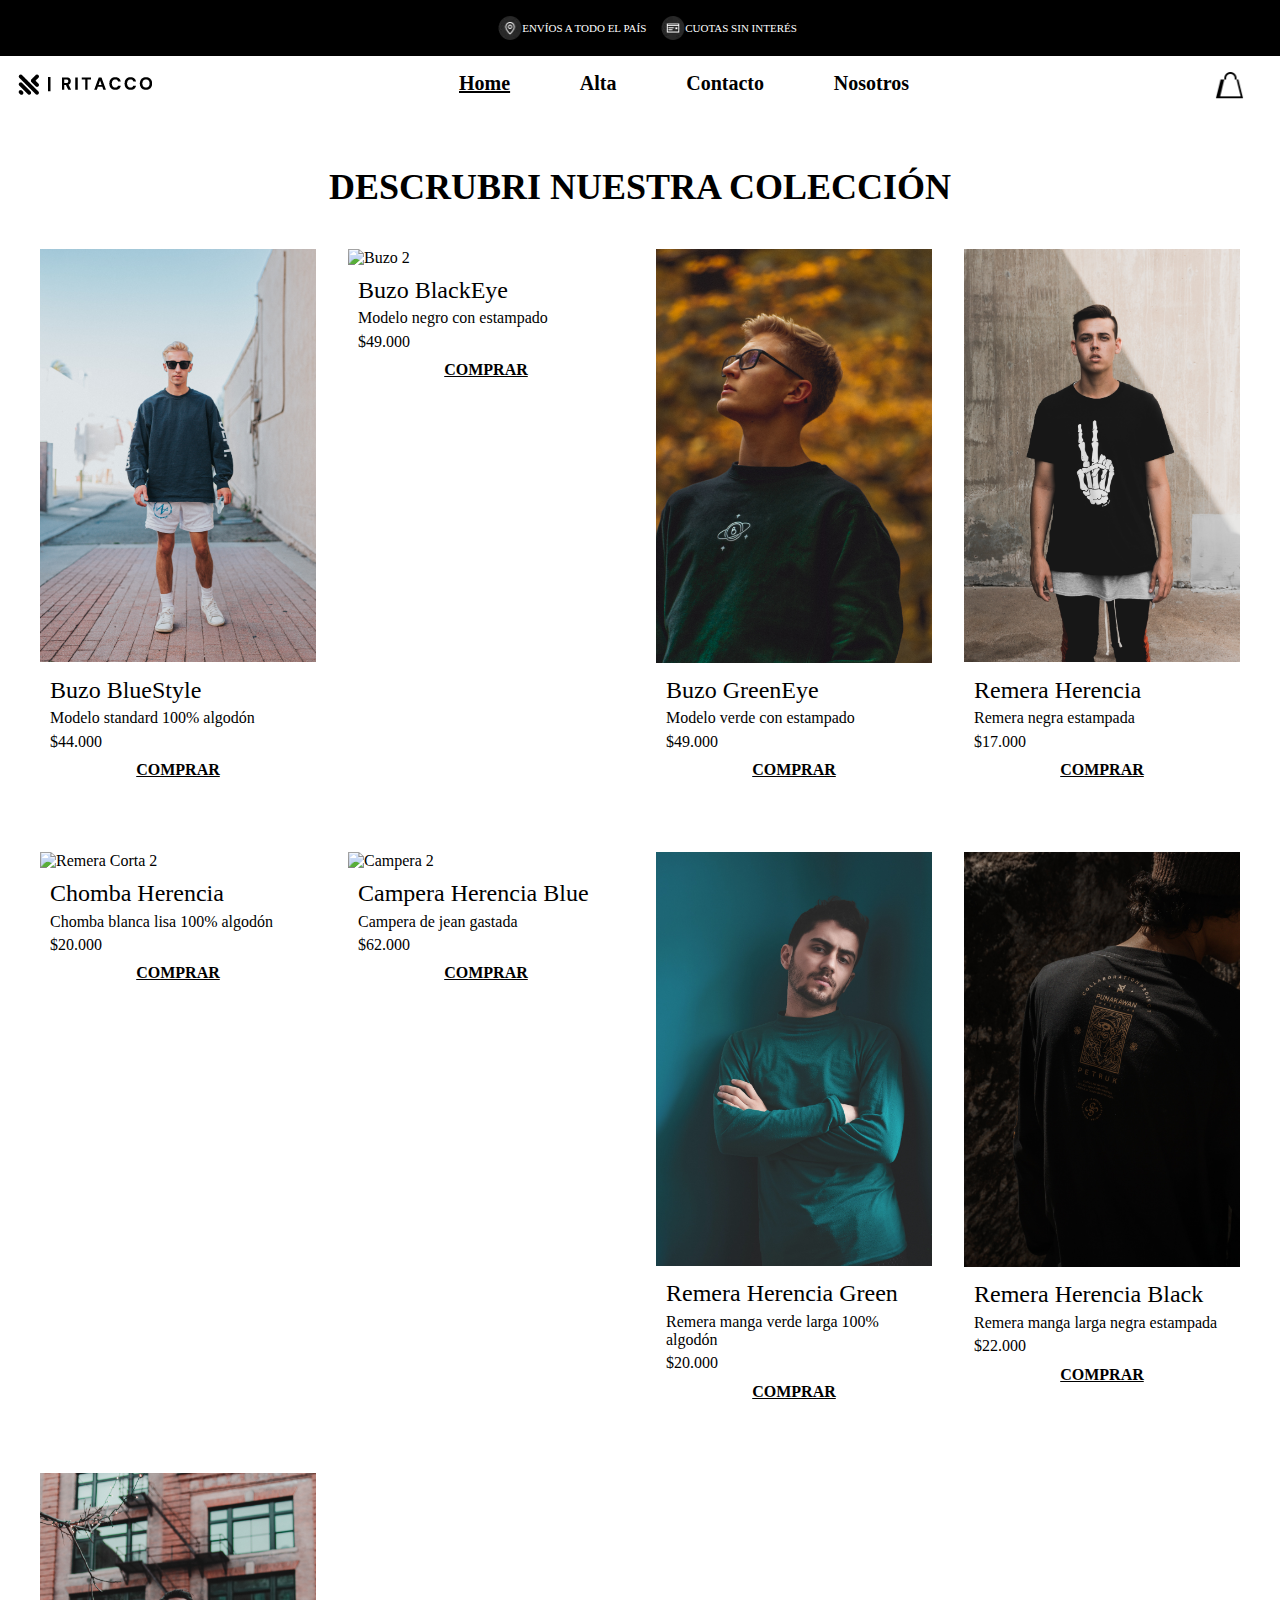
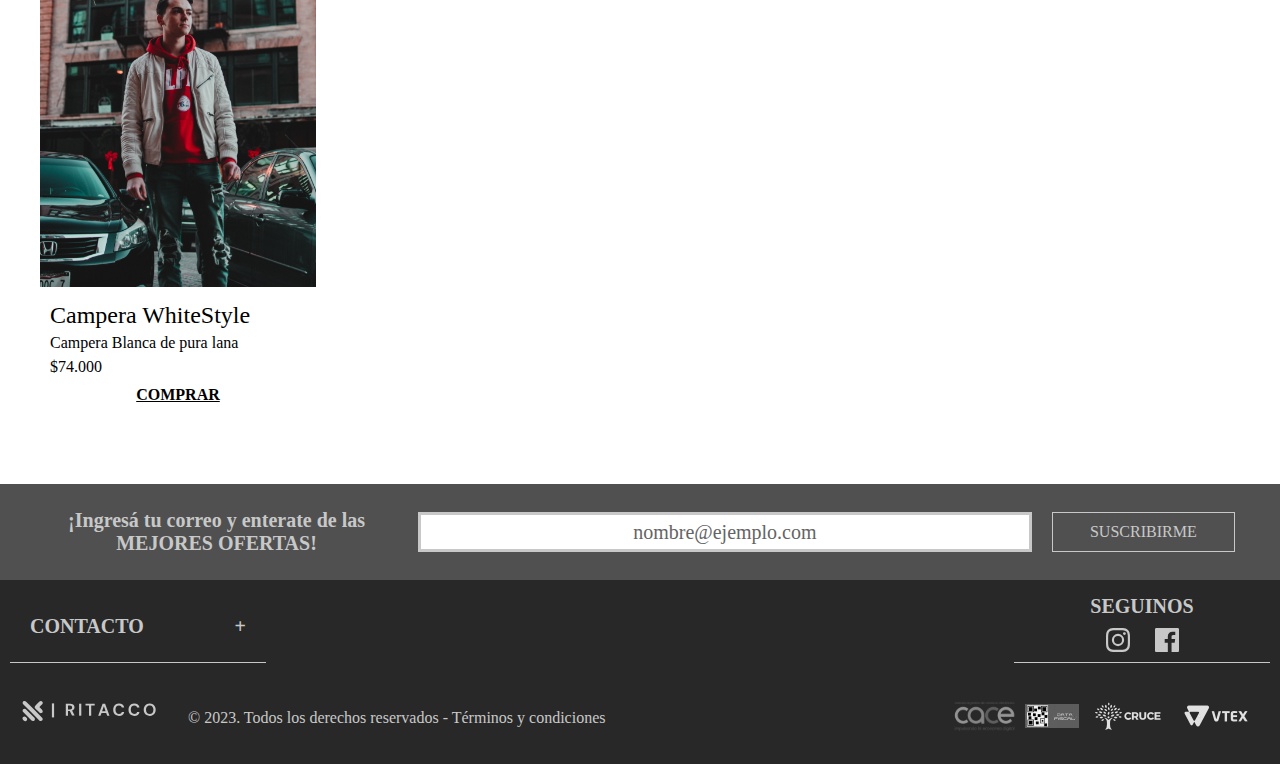
==== commit 383f4d40: "html & css complete." ====
--- a/public/index.html
+++ b/public/index.html
@@ -4,7 +4,7 @@
     <meta charset="UTF-8">
     <meta http-equiv="X-UA-Compatible" content="IE=edge">
     <meta name="viewport" content="width=device-width, initial-scale=1.0">
-    <title>Magher</title>
+    <title>Ritacco</title>
 
     <script defer src="../src/js/main.js"></script>
     <link rel="stylesheet" href="./styles/reset.css">
@@ -31,7 +31,7 @@
 <!--Logo de la marca-->
             <article class="article__logo">
                 <picture class="article__logo-img">
-                    <img src="../public/images/logoHeader.svg" alt="Logo Header">
+                    <img src="../public/images/Ritacco-Logo-header.png" alt="Logo Header">
                 </picture>
             </article>
 
@@ -70,7 +70,7 @@
             <article class="product__article">
                 <header class="product__article-h">
                     <picture>
-                        <img src="./catalog/c_buzo1.jpg" alt="Buzo 1">
+                        <img src="./catalog/c_buzo1.jpg" alt="Buzo 1" loading="lazy">
                     </picture>
                 </header>
                 <main class="product__article-m">
@@ -86,7 +86,7 @@
             <article class="product__article">
                 <header class="product__article-h">
                     <picture>
-                        <img src="./catalog/c_buzo2.jpg" alt="Buzo 2">
+                        <img src="./catalog/c_buzo2.jpg" alt="Buzo 2" loading="lazy">
                     </picture>
                 </header>
                 <main class="product__article-m">
@@ -102,7 +102,7 @@
             <article class="product__article">
                 <header class="product__article-h">
                     <picture>
-                        <img src="./catalog/c_buzo3.jpg" alt="Buzo 3">
+                        <img src="./catalog/c_buzo3.jpg" alt="Buzo 3" loading="lazy">
                     </picture>
                 </header>
                 <main class="product__article-m">
@@ -118,7 +118,7 @@
             <article class="product__article">
                 <header class="product__article-h">
                     <picture>
-                        <img src="./catalog/c_remeraC1.jpg" alt="Remera Corta 1">
+                        <img src="./catalog/c_remeraC1.jpg" alt="Remera Corta 1" loading="lazy">
                     </picture>
                 </header>
                 <main class="product__article-m">
@@ -134,7 +134,7 @@
             <article class="product__article">
                 <header class="product__article-h">
                     <picture>
-                        <img src="./catalog/c_remeraC2.jpg" alt="Remera Corta 2">
+                        <img src="./catalog/c_remeraC2.jpg" alt="Remera Corta 2" loading="lazy">
                     </picture>
                 </header>
                 <main class="product__article-m">
@@ -150,7 +150,7 @@
             <article class="product__article">
                 <header class="product__article-h">
                     <picture>
-                        <img src="./catalog/c_campera2.jpg" alt="Campera 2">
+                        <img src="./catalog/c_campera2.jpg" alt="Campera 2" loading="lazy">
                     </picture>
                 </header>
                 <main class="product__article-m">
@@ -166,7 +166,7 @@
             <article class="product__article">
                 <header class="product__article-h">
                     <picture>
-                        <img src="./catalog/c_remeraL2.jpg" alt="Remera Larga 2">
+                        <img src="./catalog/c_remeraL2.jpg" alt="Remera Larga 2" loading="lazy">
                     </picture>
                 </header>
                 <main class="product__article-m">
@@ -182,7 +182,7 @@
             <article class="product__article">
                 <header class="product__article-h">
                     <picture>
-                        <img src="./catalog/c_remeraL3.jpg" alt="Remera Larga 3">
+                        <img src="./catalog/c_remeraL3.jpg" alt="Remera Larga 3" loading="lazy">
                     </picture>
                 </header>
                 <main class="product__article-m">
@@ -198,7 +198,7 @@
             <article class="product__article">
                 <header class="product__article-h">
                     <picture>
-                        <img src="./catalog/c_campera1.jpg" alt="Campera 1">
+                        <img src="./catalog/c_campera1.jpg" alt="Campera 1" loading="lazy">
                     </picture>
                 </header>
                 <main class="product__article-m">
@@ -249,7 +249,7 @@
 <!--Logo del footer-->
         <div class="footer__brand">
             <picture class="footer__brand-logo">
-                <img src="../public/images/logoFooter.webp" alt="Brand Image">
+                <img src="../public/images/Ritacco-Logo-footer.svg" height="24" width="138" alt="Brand Image">
                 <p class="brand__copy">&copy; 2023. Todos los derechos reservados - Términos y condiciones</p> 
             </picture>   
 <!--Logos de links externos-->
--- a/public/styles/styles.css
+++ b/public/styles/styles.css
@@ -343,3 +343,216 @@
     color: #ececec;
   }
 }
+.main__alta {
+  padding: 20px;
+  font-family: Georgia, "Times New Roman", Times, serif;
+  background-color: white;
+}
+.main__alta p {
+  color: rgb(100, 100, 100);
+}
+@media (min-width: 320px) {
+  .main__alta .alta__section .section__title p {
+    margin-bottom: 20px;
+  }
+  .main__alta .alta__section .section__form .form__box {
+    display: flex;
+    flex-direction: column;
+    margin-bottom: 20px;
+  }
+  .main__alta .alta__section .section__form .form__box label {
+    font-size: 13px;
+    font-weight: 700;
+    display: block;
+    margin-bottom: 5px;
+    text-align: left;
+  }
+  .main__alta .alta__section .section__form .form__box input, .main__alta .alta__section .section__form .form__box select {
+    background: white;
+    border: 1px solid rgb(100, 100, 100);
+    border-radius: 3px;
+    box-sizing: border-box;
+    color: rgb(100, 100, 100);
+    font-size: 13px;
+    padding: 11px 15px;
+    line-height: 16px;
+    height: 40px;
+  }
+  .main__alta .alta__section .section__form .form__box .box__buttom {
+    margin-top: 20px;
+    background-color: rgb(100, 100, 100);
+    border: none;
+    border-radius: 3px;
+    color: white;
+    font-size: 13px;
+    font-weight: 700;
+    padding: 11px 15px;
+    line-height: 16px;
+    height: 40px;
+    cursor: pointer;
+    transition: all 0.3s ease-in-out;
+    width: 95px;
+  }
+  .main__alta .alta__section .section__form .form__box .box__buttom:hover {
+    background-color: rgb(0, 0, 0);
+  }
+}
+@media (min-width: 768px) {
+  .main__alta {
+    padding-left: 10%;
+    padding-right: 10%;
+  }
+}
+@media (min-width: 1024px) {
+  .main__alta .alta__section {
+    display: flex;
+  }
+  .main__alta .alta__section .section__title {
+    margin-right: 50px;
+    margin-top: 100px;
+  }
+  .main__alta .alta__section .section__title p {
+    color: rgb(100, 100, 100);
+  }
+  .main__alta .alta__section .section__form {
+    width: 60%;
+  }
+}
+
+.main__contacto {
+  padding: 20px;
+  font-family: Georgia, "Times New Roman", Times, serif;
+  background-color: white;
+}
+.main__contacto p {
+  color: rgb(100, 100, 100);
+}
+@media (min-width: 320px) {
+  .main__contacto .main__section p {
+    margin-bottom: 20px;
+  }
+  .main__contacto .main__section .section__form .form__box {
+    display: flex;
+    flex-direction: column;
+    margin-bottom: 20px;
+  }
+  .main__contacto .main__section .section__form .form__box label {
+    font-size: 13px;
+    font-weight: 700;
+    display: block;
+    margin-bottom: 5px;
+    text-align: left;
+  }
+  .main__contacto .main__section .section__form .form__box input {
+    background: white;
+    border: 1px solid rgb(100, 100, 100);
+    border-radius: 3px;
+    box-sizing: border-box;
+    color: rgb(100, 100, 100);
+    font-size: 13px;
+    padding: 11px 15px;
+    line-height: 16px;
+    height: 40px;
+  }
+  .main__contacto .main__section .section__form .form__box textarea {
+    background: white;
+    border: 1px solid rgb(100, 100, 100);
+    border-radius: 3px;
+    box-sizing: border-box;
+    color: rgb(100, 100, 100);
+    font-size: 13px;
+    padding: 11px 15px;
+    line-height: 16px;
+    height: 100px;
+  }
+  .main__contacto .main__section .section__form .form__input-buttom {
+    margin-top: 20px;
+    background-color: rgb(100, 100, 100);
+    border: none;
+    border-radius: 3px;
+    color: white;
+    font-size: 13px;
+    font-weight: 700;
+    padding: 11px 15px;
+    line-height: 16px;
+    height: 40px;
+    cursor: pointer;
+    transition: all 0.3s ease-in-out;
+    width: 95px;
+  }
+  .main__contacto .main__section .section__form .form__input-buttom:hover {
+    background-color: rgb(0, 0, 0);
+  }
+}
+@media (min-width: 768px) {
+  .main__contacto {
+    padding-left: 10%;
+    padding-right: 10%;
+  }
+}
+@media (min-width: 1024px) {
+  .main__contacto .main__section {
+    display: flex;
+  }
+  .main__contacto .main__section .section__titleA {
+    margin-right: 20%;
+  }
+  .main__contacto .main__section .section__titleA p {
+    margin-left: 50px;
+    margin-top: 50px;
+  }
+  .main__contacto .main__section .section__titleB {
+    margin-top: 70px;
+  }
+}
+
+.main__nosotros {
+  font-family: Georgia, "Times New Roman", Times, serif;
+  background-color: white;
+  padding: 20px;
+}
+@media (min-width: 320px) {
+  .main__nosotros img {
+    width: 100%;
+    margin-bottom: 20px;
+    height: 200px;
+    object-fit: none;
+  }
+  .main__nosotros p {
+    text-align: justify;
+    margin-bottom: 20px;
+  }
+  .main__nosotros .presentation__title {
+    margin-bottom: 20px;
+    text-align: center;
+  }
+  .main__nosotros .card__map {
+    text-align: center;
+  }
+  .main__nosotros .card__map .map__title {
+    margin-bottom: 20px;
+  }
+}
+@media (min-width: 1024px) {
+  .main__nosotros .nosotros__card {
+    display: flex;
+    padding: 20px;
+    font-size: 1.4rem;
+  }
+  .main__nosotros .nosotros__card .card__presentation {
+    width: 40%;
+    text-align: justify;
+  }
+  .main__nosotros .nosotros__card .card__map {
+    margin-top: 40px;
+    width: 60%;
+    text-align: center;
+  }
+  .main__nosotros .nosotros__card .card__map .map__title {
+    margin-bottom: 20px;
+  }
+  .main__nosotros .nosotros__card .card__map iframe {
+    width: 500px;
+    height: 400px;
+  }
+}
